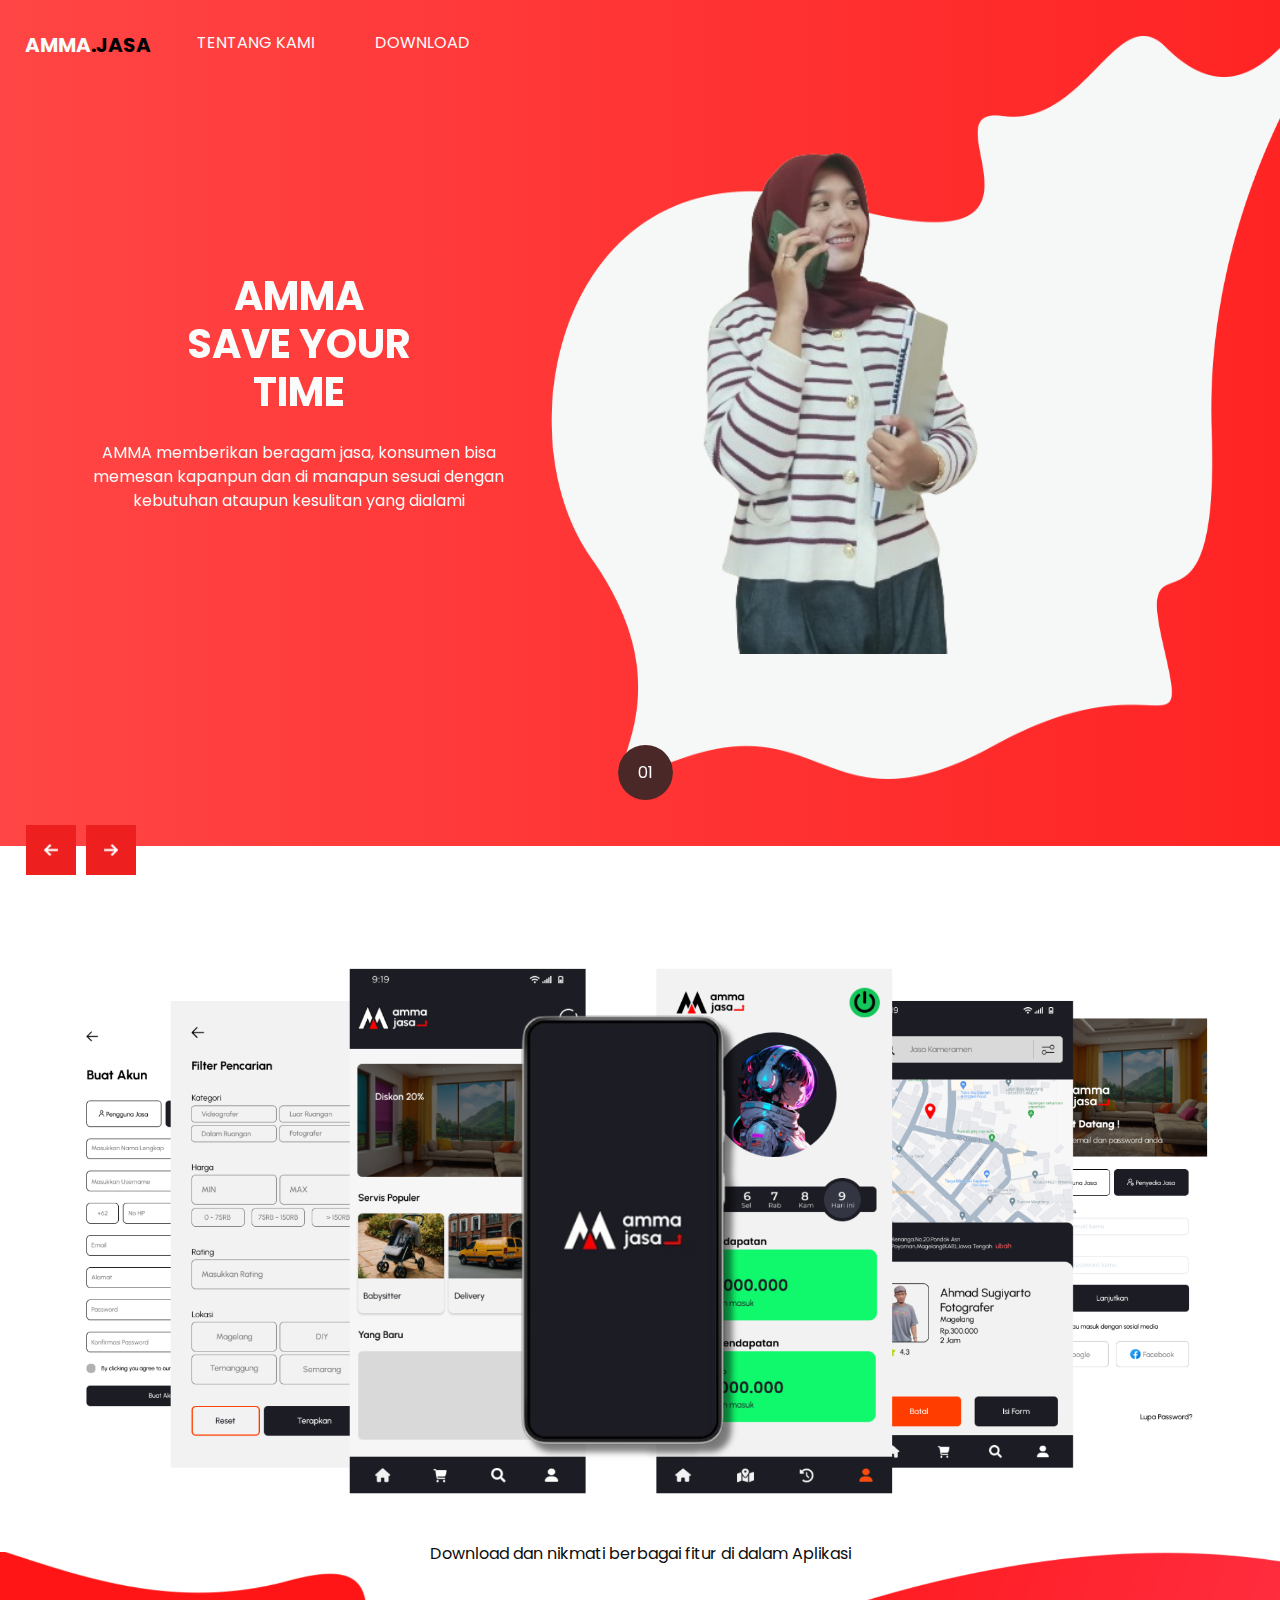
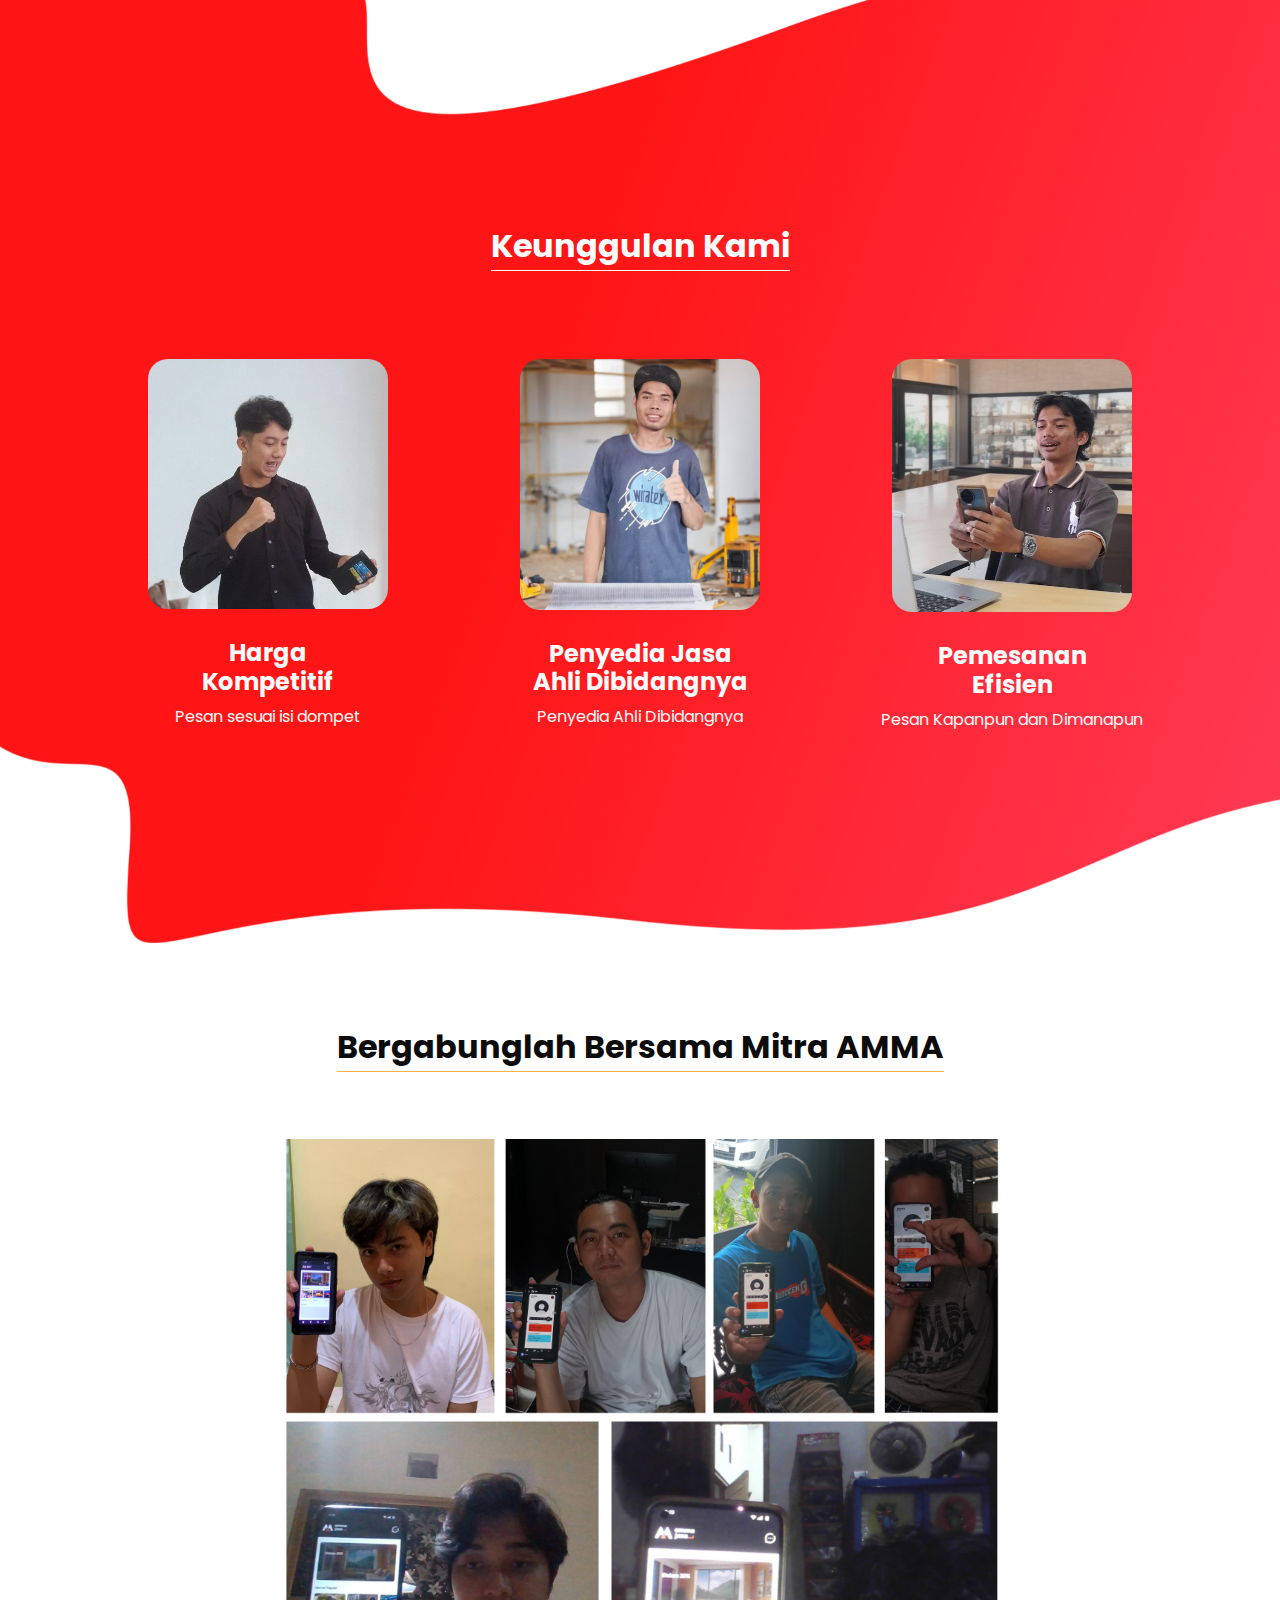
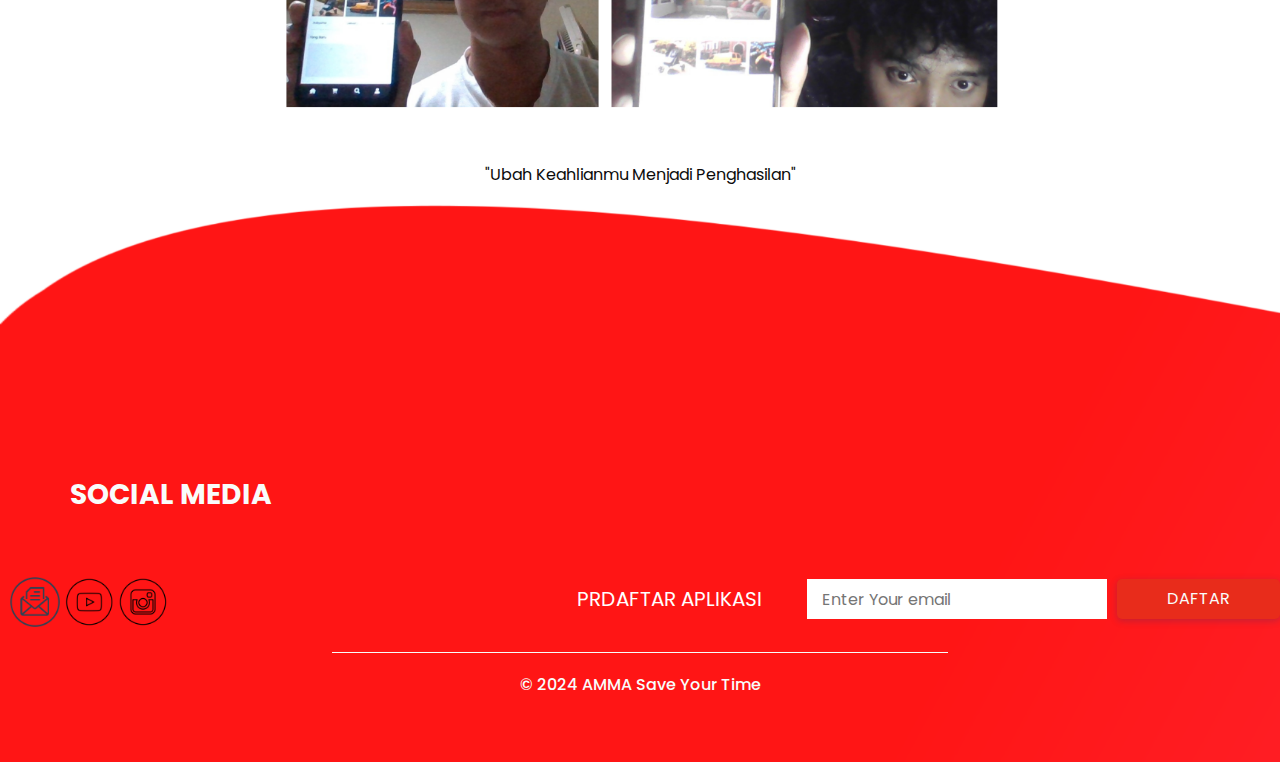
==== index.html @ a210fc60 "first commit" ====
<!DOCTYPE html>
<html>
<head>
  <meta charset="utf-8"/>
  <meta http-equiv="X-UA-Compatible" content="IE=edge"/>
  <!-- Mobile Metas -->
  <meta name="viewport" content="width=device-width, initial-scale=1, shrink-to-fit=no"/>
  <!-- Site Metas -->
  <meta name="keywords" content=""/>
  <meta name="description" content=""/>
  <meta name="author" content=""/>

  <title>AMMA.JASA</title>

  <!-- slider stylesheet -->
  <link rel="stylesheet" type="text/css" href="https://cdnjs.cloudflare.com/ajax/libs/OwlCarousel2/2.1.3/assets/owl.carousel.min.css"/>

  <!-- bootstrap core css -->
  <link rel="stylesheet" type="text/css" href="css/bootstrap.css"/>

  <!-- fonts style -->
  <link href="https://fonts.googleapis.com/css?family=Dosis:400,500|Poppins:400,700&amp;display=swap" rel="stylesheet"/>
  <!-- Custom styles for this template -->
  <link href="css/style.css" rel="stylesheet"/>
  <!-- responsive style -->
  <link href="css/responsive.css" rel="stylesheet"/>
  <style>
    .carousel-item {
            text-align: center;
        }
              .client_text img {
          border-radius: 80%;
          width: px;
          height: auto;
          object-fit: cover;
          margin-bottom: 40px;
      }

        .detail-box {
            text-align: center;
        }
        .name {
            font-size: 1.5em;
            font-weight: bold;
        }
        .position {
            font-size: 1.2em;
            color: #777;
        }
        .description {
            font-size: 1em;
            margin-top: 10px;
        }
        .carousel-item{
          padding-bottom: 100px;
        }
      
  </style>
</head>

<body>
  <div class="hero_area">
    <header class="header_section">
      <div class="container-fluid">
        <div class="row">
          <div class="col-lg-8">
            <nav class="navbar navbar-expand-lg custom_nav-container ">
              <a class="navbar-brand" href="index.html">
                <span>
                  AMMA
                </span>
                <span style="color: black;">
                  .JASA
                </span>
              </a>
              <button class="navbar-toggler" type="button" data-toggle="collapse" data-target="#navbarSupportedContent" aria-controls="navbarSupportedContent" aria-expanded="false" aria-label="Toggle navigation">
                <span class="navbar-toggler-icon"></span>
              </button>

              <div class="collapse navbar-collapse" id="navbarSupportedContent">
                <div class="d-flex  flex-column flex-lg-row align-items-center">
                  <ul class="navbar-nav  ">
                    <li class="nav-item active">
                      <a class="nav-link" href="#ttng">Tentang Kami<span class="sr-only">(current)</span></a>

                    </li>
                    <li class="nav-item active">
                      <a class="nav-link" href="#Download">Download<span class="sr-only">(current)</span></a>
                      
                    </li>
                    </li>
                  </ul>
                </div>
              </div>
            </nav>
          </div>
        </div>
      </div>
    </header>
    <section class=" slider_section ">
      <div id="carouselExampleIndicators" class="carousel slide" data-ride="carousel">
        <ol class="carousel-indicators">
          <li data-target="#carouselExampleIndicators" data-slide-to="0" class="active">01</li>
          <li data-target="#carouselExampleIndicators" data-slide-to="1">02</li>
          <li data-target="#carouselExampleIndicators" data-slide-to="2">03</li>
        </ol>
        <div class="carousel-inner">
          <div class="carousel-item active">
            <div class="container">
              <div class="row">
                <div class="col-lg-5 col-md-6">
                  <div class="slider_detail-box">
                    <h1>
                      AMMA<br/>
                      SAVE YOUR <br/>
                      TIME
                    </h1>
                    <p>
                      AMMA memberikan beragam jasa,
                      konsumen bisa memesan kapanpun dan di manapun sesuai 
                      dengan kebutuhan ataupun kesulitan yang dialami 
                    </p>
                    <div class="btn-box">
                    </div>
                  </div>
                </div>
                <div class="col-md-6">
                  <div class="slider_img-box">
                    <img style="width: 70%;height: auto;"  src="images/indah2.png" alt=""/>
                  </div>
                </div>
              </div>
            </div>
          </div>
          <div class="carousel-item">
            <div class="container">
              <div class="row">
                <div class="col-lg-5 col-md-6">
                  <div class="slider_detail-box">
                    <h1>
                      SEMUA JASA<br/>
                      DALAM SATU<br/>
                      GENGGAMAN
                    </h1>
                    <p>
                      AMMA adalah aplikasi penghubung penyedia jasa dengan konsumen
                      bebasis daring.Tak hanya menyediakan jasa transportasi online
                      dan jasa pengantar makanan seperti aplikasi yang telah beredar sebelumnya,
                      AMMA menyediakan berbagai penyedia jasa dalam berbagai bidang
                      keterampilan untuk membantu berbagai kebutuhan konsumen
                    </p>
                    <div class="btn-box">
                    </div>
                  </div>
                </div>
                <div class="col-md-6">
                  <div class="slider_img-box">
                    <img style="width: 80%;height: auto;"  src="images/indah.png" alt=""/>
                  </div>
                </div>
              </div>
            </div>
          </div>
          <div class="carousel-item">
            <div class="container">
              <div class="row">
                <div class="col-lg-5 col-md-6">
                  <div class="slider_detail-box">
                    <h1>
                      JAMINAN<br/>
                      KEAMANAN <br/>
                      
                    </h1>
                    <p>
                      Jaminan penyedia jasa yang terhubung dengan badan terpercaya. Melalui verifikasi kredensial, 
                      badan terpercaya dapat menilai kesesuaian penyedia layanan yang memenuhi kriteria kelayakan 
                      yang telah tim tentukan untuk kesehjateraan bersama.
                    </p>
                    <div class="btn-box">
                    </div>
                  </div>
                </div>
                <div class="col-md-6">
                  <div class="slider_img-box">
                    <img style="width: 96%;height: auto;" src="images/indah1.png" alt=""/>
                  </div>
                </div>
              </div>
            </div>
          </div>
        </div>
        <div class="carousel_btn-container">
          <a class="carousel-control-prev" href="#carouselExampleIndicators" role="button" data-slide="prev">
            <span class="sr-only">Previous</span>
          </a>
          <a class="carousel-control-next" href="#carouselExampleIndicators" role="button" data-slide="next">
            <span class="sr-only">Next</span>
          </a>
        </div>
      </div>
    </section>
    <!-- end slider section -->
  </div>

  <!-- welcome section -->
  <section id="ttng"></section>
  <section class="welcome_section layout_padding">
    <div class="container">
      <div class="layout_padding2">
        <div class="img-box">
          <img src="images/welcome.png" alt=""/>
        </div>
        <div class="detail-box">
          <p>
            Download dan nikmati berbagai fitur di dalam Aplikasi
          </p>
          <div>
          </div>
        </div>
      </div>

    </div>
  </section>
  <!-- end welcome section -->

  <!-- service section -->

  <section class="service_section">
    <div class="container">
      <div class="custom_heading-container">
        <h2>
          Keunggulan Kami
        </h2>
      </div>
      <div class="service_container layout_padding2">
        <div class="service_box">
          <div class="img-box">
            <img style="width: 70%;height: auto;border-radius: 20px;" src="images/s-1.jpg" alt=""/>
          </div>
          <div class="detail-box">
            <h4>
               Harga<br/>
              Kompetitif
            </h4>
            <p>
              Pesan sesuai isi dompet
            </p>
          </div>
        </div>
        <div class="service_box">
          <div class="img-box">
            <img style="width: 70%;height: auto;border-radius: 20px;" src="images/s-2.png" alt=""/>
          </div>
          <div class="detail-box">
            <h4>
              Penyedia Jasa<br/>
              Ahli Dibidangnya
            </h4>
            <p>
              Penyedia Ahli Dibidangnya
            </p>
          </div>
        </div>
        <div class="service_box">
          <div class="img-box">
            <img style="width: 70%;height: auto;border-radius: 20px;" src="images/s-3.jpg" alt=""/>
          </div>
          <div class="detail-box">
            <h4>
              Pemesanan <br/>
              Efisien
            </h4>
            <p>
              Pesan Kapanpun dan Dimanapun
            </p>
        </div>
      </div>
      <div>
      </div>
    </div>
  </section>

  <section class="problem_section layout_padding">
    <div class="container">
      <div class="custom_heading-container">
        <h2>
          Bergabunglah Bersama Mitra AMMA
        </h2>
      </div>
      <div class="layout_padding2">
        <div class="img-box">
          <img src="images/problem.png" alt=""/>
        </div>
        <div class="detail-box">
          <p>
            "Ubah Keahlianmu Menjadi Penghasilan"
          </p>
          <div>
          </div>
        </div>
      </div>

    </div>
  </section>

  
  <div class="footer_bg">
    <!-- info section -->
    <section class="info_section layout_padding2-bottom">
      <div class="container">
        <h3 class="">
          Social Media
        </h3>
      </div>
      <div class="container info_content">

        <div>
          <div class="row">
            <div class="col-md-6 col-lg-4">
              <div class="d-flex">
                
              </div>
              </div>
            </div>
          </div>
        </div>
        <section id="Download">
          <div class="d-flex flex-column flex-lg-row justify-content-between align-items-center align-items-lg-baseline">
              <div class="social-box">
                  <a href="mailto:amma.indonesia2511@gmail.com">
                      <img src="images/twitter.png" alt="Twitter"/>
                  </a>
                  <a href="https://youtube.com/@ammajasa?si=IAHCmDmbcj8wRDxm">
                      <img src="images/linkedin1.png" alt="LinkedIn"/>
                  </a>
                  <a href="https://www.instagram.com/amma.jasa?igsh=ZnV5NmlhdG95YzE4">
                      <img src="images/instagram1.png" alt="Instagram"/>
                  </a>
              </div>
              <div class="form_container mt-5">
                  <form action="save_email.php" method="POST">
                      <label style="font-size: 20px;" for="subscribeMail1">
                          Prdaftar Aplikasi
                      </label>
                      <input type="email" name="email" placeholder="Enter Your email" id="subscribeMail1" required/>
                      <input type="hidden" name="user_type" value="Mitra"/>
                      <button type="submit">
                        Daftar
                      </button>
                  </form>
              </div>
          </div>
      </section>      
    <!-- end info_section -->

    <!-- footer section -->
    <section class="container-fluid footer_section">
      <p>
        © 2024
        <a href="https://html.design/">AMMA Save Your Time</a>
      </p>
    </section>
    <!-- footer section -->
  </div>


  <script type="text/javascript" src="js/jquery-3.4.1.min.js"></script>
  <script type="text/javascript" src="js/bootstrap.js"></script>
  <script src="https://code.jquery.com/jquery-3.5.1.slim.min.js"></script>
<script src="https://cdn.jsdelivr.net/npm/@popperjs/core@2.5.3/dist/umd/popper.min.js"></script>
<script src="https://stackpath.bootstrapcdn.com/bootstrap/4.5.2/js/bootstrap.min.js"></script>



</body>
</html>
---- css/style.css ----
body {
  font-family: "Poppins", sans-serif;
  color: #0c0c0c;
  background-color: #ffffff;
}

.layout_padding {
  padding: 75px 0;
}

.layout_padding2 {
  padding: 45px 0;
}

.layout_padding2-top {
  padding-top: 45px;
}

.layout_padding2-bottom {
  padding-bottom: 45px;
}

.layout_padding-top {
  padding-top: 75px;
}

.layout_padding-bottom {
  padding-bottom: 75px;
}

.custom_heading-container {
  display: -webkit-box;
  display: -ms-flexbox;
  display: flex;
  -webkit-box-pack: center;
      -ms-flex-pack: center;
          justify-content: center;
}

.custom_heading-container h2 {
  font-weight: bold;
  border-bottom: 1px solid #feb543;
  padding-bottom: 5px;
}

/*header section*/
.hero_area {
  height: 94vh;
  background: -webkit-gradient(linear, left top, right top, from(#ff3535), to(#f12d2a));
  background: linear-gradient(to right, rgb(255, 69, 69), #ff2424);
}

.hero_area::before {
  content: "";
  position: absolute;
  width: 58%;
  height: 86%;
  background-image: url(../images/hero-bg.png);
  background-size: 100% 100%;
  background-repeat: no-repeat;
  top: 25px;
  right: 0;
}

.sub_page .hero_area {
  height: auto;
}

.sub_page .hero_area::before {
  display: none;
}

.hero_area.sub_pages {
  height: auto;
}

.header_section {
  padding-top: 15px;
}

.header_section .container-fluid {
  padding-right: 25px;
  padding-left: 25px;
}

.header_section .nav_container {
  margin: 0 auto;
}

.custom_nav-container.navbar-expand-lg .navbar-nav .nav-link {
  padding: 10px 30px;
  color: #f9fcfb;
  text-align: center;
  text-transform: uppercase;
}

a,
a:hover,
a:focus {
  text-decoration: none;
}

a:hover,
a:focus {
  color: initial;
}

.btn,
.btn:focus {
  outline: none !important;
  -webkit-box-shadow: none;
          box-shadow: none;
}

.navbar-brand,
.navbar-brand:hover {
  text-transform: uppercase;
  font-weight: bold;
  font-size: 24px;
  color: #fafcfd;
}

.custom_nav-container .nav_search-btn {
  background-image: url(../images/search-icon.png);
  background-size: 22px;
  background-repeat: no-repeat;
  background-position-y: 7px;
  width: 35px;
  height: 35px;
  padding: 0;
  border: none;
}

.navbar-brand {
  display: -webkit-box;
  display: -ms-flexbox;
  display: flex;
  -webkit-box-align: center;
      -ms-flex-align: center;
          align-items: center;
}

.navbar-brand span {
  font-size: 20px;
  font-weight: 700;
  color: #f9fcfb;
  margin-top: 5px;
  text-transform: uppercase;
}

.custom_nav-container {
  z-index: 99999;
  padding: 5px 0;
}

.custom_nav-container .navbar-toggler {
  outline: none;
}

.custom_nav-container .navbar-toggler .navbar-toggler-icon {
  background-image: url(../images/menu.png);
  background-size: 40px;
}

/*end header section*/
/* slider section */
.slider_section {
  color: #f9fcfb;
  display: -webkit-box;
  display: -ms-flexbox;
  display: flex;
  -webkit-box-orient: vertical;
  -webkit-box-direction: normal;
      -ms-flex-direction: column;
          flex-direction: column;
  height: 90%;
  -webkit-box-pack: center;
      -ms-flex-pack: center;
          justify-content: center;
}

.slider_section .row {
  -webkit-box-align: center;
      -ms-flex-align: center;
          align-items: center;
}

.slider_section #carouselExampleIndicators {
  position: unset;
}

.slider_section .carousel_btn-container {
  width: 110px;
  position: absolute;
  bottom: 0;
  display: -webkit-box;
  display: -ms-flexbox;
  display: flex;
  -webkit-box-pack: justify;
      -ms-flex-pack: justify;
          justify-content: space-between;
  left: 2%;
  z-index: 999;
}

.slider_section .carousel_btn-container .carousel-control-prev,
.slider_section .carousel_btn-container .carousel-control-next {
  position: relative;
  width: 50px;
  height: 50px;
  opacity: 1;
  background-repeat: no-repeat;
  background-size: 14px;
  background-position: center;
  background-color: #ed1f1f;
  -webkit-transform: translateY(-50%);
          transform: translateY(-50%);
}

.slider_section .carousel_btn-container .carousel-control-prev:hover,
.slider_section .carousel_btn-container .carousel-control-next:hover {
  background-color: #feb543;
}

.slider_section .carousel_btn-container .carousel-control-prev {
  background-image: url(../images/prev.png);
}

.slider_section .carousel_btn-container .carousel-control-next {
  background-image: url(../images/next.png);
}

.slider_section ol.carousel-indicators {
  margin: 0;
  width: 75px;
  bottom: 10%;
  left: 47.5%;
}

.slider_section ol.carousel-indicators li {
  width: 55px;
  height: 55px;
  border-radius: 100%;
  text-indent: 0px;
  text-align: center;
  line-height: 55px;
  color: #f9fcfb;
  background-color: #492827;
  opacity: 1;
  display: none;
}

.slider_section ol.carousel-indicators li.active {
  display: block;
}

.slider_detail-box h1 {
  font-weight: bold;
  margin-bottom: 25px;
}

.slider_detail-box .btn-box a {
  display: inline-block;
  padding: 12px 40px;
  background-color: #feb543;
  color: #f9fcfb;
  border-radius: 25px;
  -webkit-box-shadow: 0px 2px 7px 0px rgba(235, 64, 30, 0.26);
  box-shadow: 0px 2px 7px 0px rgba(248, 37, 37, 0.26);
  -webkit-transition: all .3s;
  transition: all .3s;
  border: none;
  margin: 35px 0 50px 0;
}

.slider_detail-box .btn-box a:hover {
  -webkit-transform: translateY(-7px);
          transform: translateY(-7px);
}

.slider_img-box {
  width: 75%;
  margin: 0 auto;
}

.slider_img-box img {
  width: 120px;
}

.welcome_section {
  text-align: center;
}

.welcome_section .img-box {
  width: 100%;
  margin: 0 auto;
}

.welcome_section .img-box img {
  width: 100%;
}

.welcome_section .detail-box {
  margin-top: 45px;
}

.welcome_section .detail-box a {
  display: inline-block;
  padding: 12px 40px;
  background-color: #feb543;
  color: #f9fcfb;
  border-radius: 25px;
  -webkit-box-shadow: 0px 2px 7px 0px rgba(32, 50, 117, 0.26);
  box-shadow: 0px 2px 7px 0px rgba(32, 50, 117, 0.26);
  -webkit-transition: all .3s;
  transition: all .3s;
  border: none;
  margin-top: 45px;
}

.welcome_section .detail-box a:hover {
  -webkit-transform: translateY(-7px);
          transform: translateY(-7px);
}

.service_section {
  text-align: center;
  color: #f9fcfb;
  background-image: url(../images/service-bg.png);
  background-size: 100% 100%;
  padding-top: 275px;
  padding-bottom: 125px;
  background-repeat: no-repeat;
  margin-top: -150px;
}

.service_section .custom_heading-container h2 {
  border-color: #f9fcfb;
}

.service_section .service_container {
  display: -webkit-box;
  display: -ms-flexbox;
  display: flex;
  -webkit-box-pack: center;
      -ms-flex-pack: center;
          justify-content: center;
  -ms-flex-wrap: wrap;
      flex-wrap: wrap;
}

.service_section .service_container .service_box {
  width: 30%;
  min-width: 300px;
  margin: 35px 15px;
}

.service_section .service_container .service_box .img-box {
  border-radius: 18px;
  overflow: hidden;
}

.service_section .service_container .service_box .img-box img {
  width: 100%;
}

.service_section .service_container .service_box .detail-box {
  margin-top: 30px;
}

.service_section .service_container .service_box .detail-box h4 {
  font-weight: bold;
}

.service_section a {
  display: inline-block;
  padding: 12px 40px;
  background-color: #feb543;
  color: #f9fcfb;
  border-radius: 25px;
  -webkit-box-shadow: 0px 2px 7px 0px rgba(32, 50, 117, 0.26);
  box-shadow: 0px 2px 7px 0px rgba(32, 50, 117, 0.26);
  -webkit-transition: all .3s;
  transition: all .3s;
  border: none;
}

.service_section a:hover {
  -webkit-transform: translateY(-7px);
          transform: translateY(-7px);
}

.sub_page .service_section {
  margin-top: 00px;
  margin-bottom: 150px;
}

.problem_section {
  text-align: center;
}

.problem_section .img-box {
  width: 65%;
  margin: 0 auto;
}

.problem_section .img-box img {
  width: 100%;
}

.problem_section .detail-box {
  margin-top: 45px;
}

.problem_section .detail-box a {
  display: inline-block;
  padding: 12px 40px;
  background-color: #feb543;
  color: #f9fcfb;
  border-radius: 25px;
  -webkit-box-shadow: 0px 2px 7px 0px rgba(32, 50, 117, 0.26);
  box-shadow: 0px 2px 7px 0px rgba(32, 50, 117, 0.26);
  -webkit-transition: all .3s;
  transition: all .3s;
  border: none;
  margin-top: 45px;
}

.problem_section .detail-box a:hover {
  -webkit-transform: translateY(-7px);
          transform: translateY(-7px);
}

.why_section {
  color: #f9fcfb;
  background: -webkit-gradient(linear, left top, right top, from(#e02727), to(#8f4fe8));
  background: linear-gradient(to right, #cc2f2f, #e87d4f);
}

.why_section .custom_heading-container h2 {
  border-color: #f9fcfb;
}

.why_section p {
  text-align: center;
  margin: 40px 0 55px 0;
}

.why_section .row .col-md-3 {
  display: -webkit-box;
  display: -ms-flexbox;
  display: flex;
  -webkit-box-align: center;
      -ms-flex-align: center;
          align-items: center;
  -webkit-box-pack: center;
      -ms-flex-pack: center;
          justify-content: center;
}

.why_section .row .col-md-3 .img-box {
  width: 45px;
  margin-right: 15px;
}

.why_section .row .col-md-3 .img-box img {
  width: 100%;
}

.client_section h2 {
  font-weight: bold;
  text-align: center;
}

.client_section .carousel-control-prev,
.client_section .carousel-control-next {
  width: 65px;
  height: 60px;
  border: none;
  opacity: 1;
  background-repeat: no-repeat;
  background-size: 14px;
  background-position: center;
  background-color: #f16439;
  top: 50%;
  -webkit-transform: translateY(-50%);
          transform: translateY(-50%);
}

.client_section .carousel-control-prev:hover,
.client_section .carousel-control-next:hover {
  background-color: #feb543;
}



.client_container {
  width: 55%;
  margin: 0 auto;
}


.client_container .detail-box {
  display: -webkit-box;
  display: -ms-flexbox;
  display: flex;
  -webkit-box-align: center;
      -ms-flex-align: center;
          align-items: center;
  margin-top: 30px;
}

.client_container .detail-box .img-box {
  width: 75px;
  margin-right: 15px;
  border: 10px solid #9852f2;
  border-radius: 100%;
  overflow: hidden;
}

.client_container .detail-box .img-box img {
  width: 100%;
}

.client_container .detail-box .name h5 {
  margin: 0;
}

.client_container .detail-box .name p {
  text-transform: uppercase;
  color: #0b93b1;
  margin: 0;
}

.contact_section .contact_heading {
  text-align: center;
  margin-bottom: 45px;
}

.contact_section .contact_heading h2 {
  font-weight: bold;
}

.contact_section form .form-control {
  border: none;
  background-color: #f2f3f4;
  outline: none;
  -webkit-box-shadow: none;
          box-shadow: none;
  border-radius: 0;
  height: 50px;
}

.contact_section form .form-control#inputMessage {
  height: 120px;
}

.contact_section form select.form-control {
  -webkit-appearance: none;
     -moz-appearance: none;
          appearance: none;
  position: relative;
  background-image: url(../images/down-arrow.png);
  background-repeat: no-repeat;
  background-position: 98%;
}

.contact_section button {
  display: inline-block;
  padding: 12px 40px;
  background-color: #a053f9;
  color: #f9fcfb;
  border-radius: 5px;
  -webkit-box-shadow: 0px 2px 7px 0px rgba(32, 50, 117, 0.26);
  box-shadow: 0px 2px 7px 0px rgba(32, 50, 117, 0.26);
  -webkit-transition: all .3s;
  transition: all .3s;
  border: none;
  text-transform: uppercase;
  -webkit-box-shadow: none;
          box-shadow: none;
  outline: none;
  margin-top: 35px;
  font-size: 15px;
}

.contact_section button:hover {
  -webkit-transform: translateY(-7px);
          transform: translateY(-7px);
}

/* info section */
.footer_bg {
  background-image: url(../images/footer-bg.png);
  background-size: cover;
  padding-top: 280px;
  margin-top: -125px;
}

.info_section {
  position: relative;
  font-family: "Poppins", sans-serif;
}

.info_section h3 {
  text-transform: uppercase;
  font-weight: bold;
  color: #f9fcfb;
  margin-bottom: 20px;
}

.info_section img {
  width: 100%;
  position: relative;
  right: 85px;
}

.info_section ul {
  padding: 0;
}

.info_section ul li {
  list-style-type: none;
  margin: 10px 0;
}

.info_section ul li a,
.info_section ul li a:hover {
  color: #fff;
}

.info_section h5 {
  margin-bottom: 12px;
  font-size: 22px;
  color: #fff;
  padding: 1px 3px;
  border-bottom: 2px solid #feb543;
}

.info_section .social-box {
  margin: 25px 0;
}

.info_section .social-box img {
  position: relative;
  left: 10px;
  width: 50px;

}

.form_container form {
  display: -webkit-box;
  display: -ms-flexbox;
  display: flex;
  -webkit-box-align: center;
      -ms-flex-align: center;
          align-items: center;
}

.info_section .form_container label {
  margin: 0;
  font-size: 18px;
  text-transform: uppercase;
  color: #fff;
}

.info_section .form_container input {
  width: 300px;
  height: 40px;
  border: none;
  outline: none;
  padding-left: 15px;
  background-color: #fff;
  margin-left: 45px;
  margin-right: 10px;
}

.info_section .form_container button {
  display: inline-block;
  padding: 8px 50px;
  background-color: #e82c1b;
  color: #f9fcfb;
  border-radius: 5px;
  -webkit-box-shadow: 0px 2px 7px 0px rgba(32, 50, 117, 0.26);
  box-shadow: 0px 2px 7px 0px rgba(32, 50, 117, 0.26);
  -webkit-transition: all .3s;
  transition: all .3s;
  border: none;
  border: none;
  text-transform: uppercase;
}

.info_section .form_container button:hover {
  -webkit-transform: translateY(-7px);
          transform: translateY(-7px);
}

.info_section .form_container button:hover {
  -webkit-transform: none;
          transform: none;
}

/* end info section */
/* footer section*/
.footer_section {
  font-weight: 500;
  display: -webkit-box;
  display: -ms-flexbox;
  display: flex;
  -webkit-box-pack: center;
      -ms-flex-pack: center;
          justify-content: center;
}

.footer_section p {
  color: #f9fcfb;
  margin: 0;
  text-align: center;
  padding: 20px 15%;
  border-top: 1px solid #f9fcfb;
}

.footer_section a {
  color: #f9fcfb;
}

/* end footer section*/
/*# sourceMappingURL=style.css.map */
---- css/responsive.css ----
@media (max-width: 1120px) {
  .footer_bg {
    margin-top: 0;
  }
}

@media (max-width: 992px) {
  .custom_nav-container .nav_search-btn {
    background-position: center;
  }

  .hero_area::before {
    display: none;
  }


  .service_section {
    background-size: cover;
  }

  .slider_section ol.carousel-indicators {
    display: none;

  }

  .slider_img-box img {
    z-index: 1;
    position: relative;
  }

  .slider_img-box {
    position: relative;
  }

  .slider_img-box::before {
    background-image: url(../images/hero-bg-mobile.png);
    width: 85%;
    height: 85%;
    content: "";
    position: absolute;
    background-size: cover;
    z-index: 0;
    left: 9;
    top: 0;
    transform: scale(1.8);
  }


  .hero_area {
    height: auto;
  }

  .slider_detail-box {
    margin-top: 35px;
    margin-bottom: 45px;
  }

  .slider_img-box {
    margin-bottom: 75px;
  }

  .slider_section .carousel_btn-container {
    display: none;
  }
}

@media (max-width: 768px) {




  .slider_section .carousel_btn-container {
    display: none;
  }



  .slider_section ol.carousel-indicators {
    margin: 0;
    width: 75px;
    bottom: initial;
    left: initial;
    top: 37%;
    right: 6%;
  }

  .slider_detail-box {
    text-align: center;
  }

  .info_section .form_container input {
    width: 100%;
    margin: 20px 0;
  }

  .form_container form {
    flex-direction: column;
  }

  .slider_img-box img {
    z-index: 1;
    position: relative;
  }

  .slider_img-box {
    position: relative;
  }

  .slider_img-box::before {
    background-image: url(../images/hero-bg-mobile.png);
    width: 85%;
    height: 85%;
    content: "";
    position: absolute;
    background-size: cover;
    z-index: 0;
    left: 9;
    top: 0;
    transform: scale(1.8);
  }

  .slider_section ol.carousel-indicators {
    display: none;
  }

  .service_section {
    padding-top: 375px;
    background-position: bottom;
    margin-top: -325px;
  }

  .client_container {
    width: 95%;
  }

  .client_section .carousel-control-prev,
  .client_section .carousel-control-next {
    display: none;
  }

  .why_section .row .col-md-3 {
    margin: 15px auto;
    justify-content: flex-start;
    width: min-content;
  }

  .footer_bg {
    padding-top: 300px;
  }

  .info_section .row>div {
    margin-bottom: 35px;
  }
  .custom_heading-container h2{
    position: relative;
    right: 0px;
  }

}

@media (max-width: 576px) {
  .custom_heading-container h2{
    position: relative;
    right: 0px;
  }
  .slider_section ol.carousel-indicators {
    right: 0;
  }
}

@media (max-width: 480px) {
  .custom_heading-container h2{
    position: relative;
    right: 0px;
  }
}

@media (max-width: 420px) {
  .custom_heading-container h2{
    position: relative;
    right: 0px;
  }
}

@media (max-width: 360px) {
  .custom_heading-container h2{
    position: relative;
    right: 0px;
  }
}

@media (min-width: 1200px) {
  .container {
    max-width: 1170px;
  }
  .custom_heading-container h2{
    position: relative;
    right: 0px;
  }
}
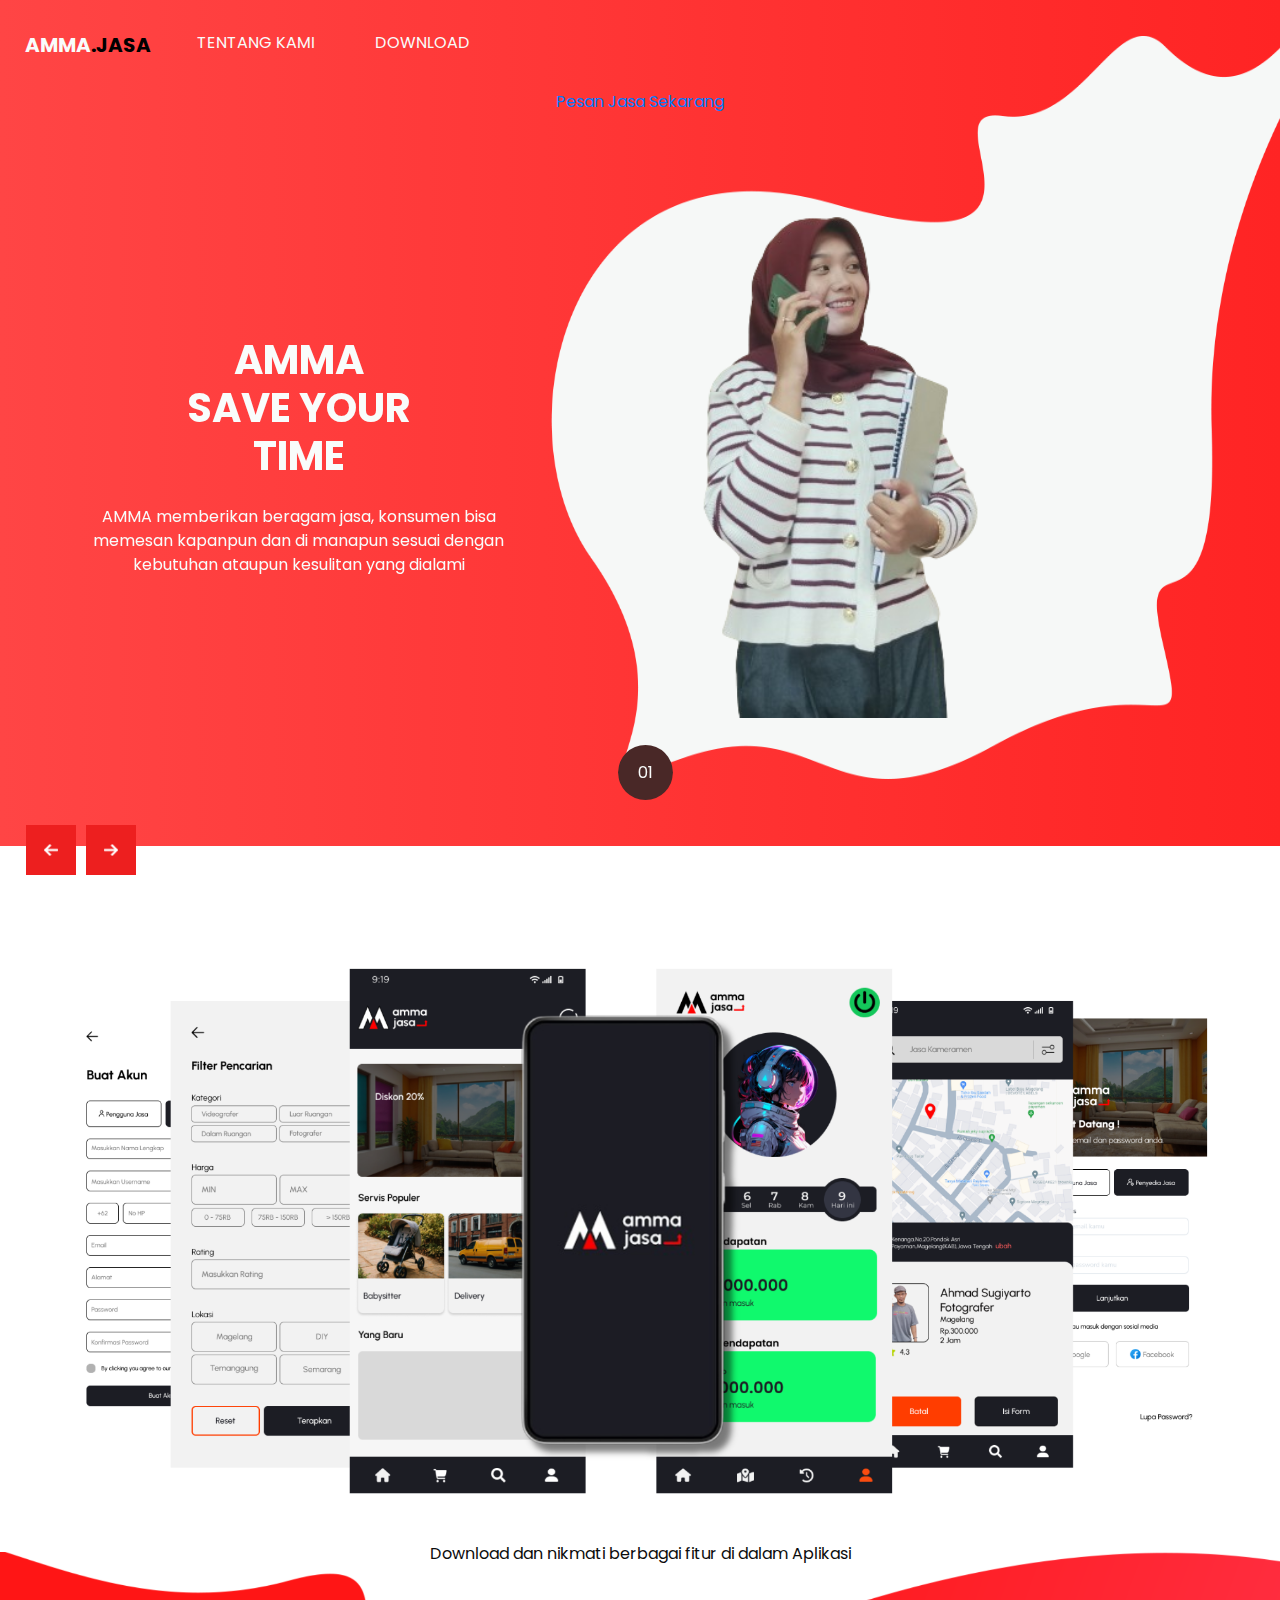
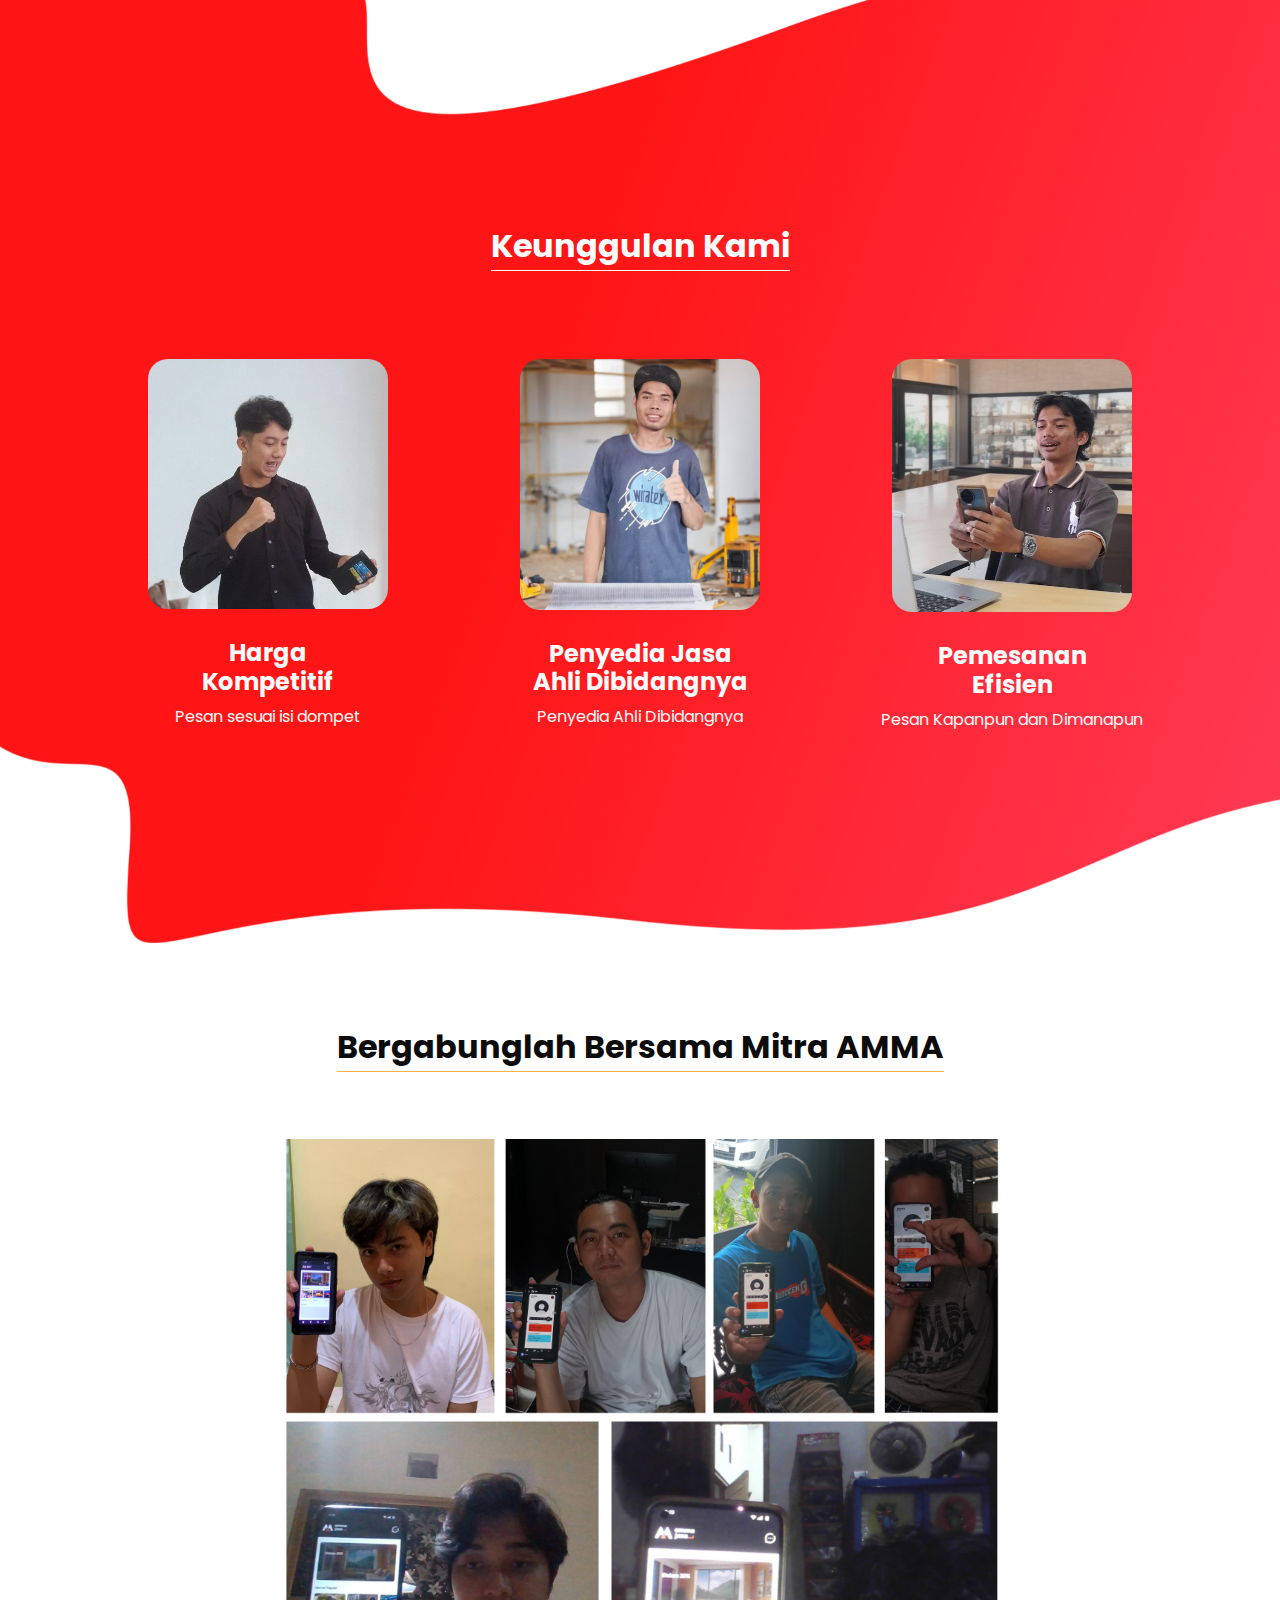
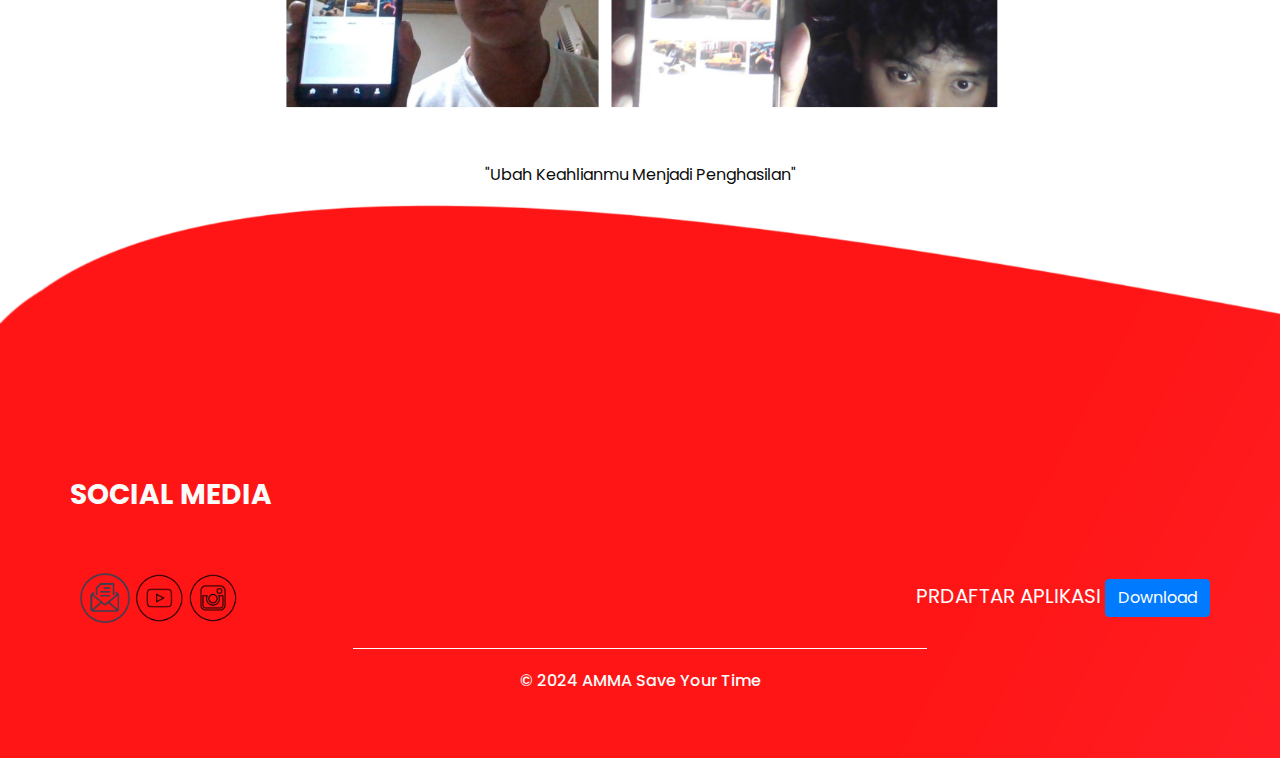
==== commit 2a9ddeb3: "Update index.html" ====
--- a/index.html
+++ b/index.html
@@ -26,35 +26,33 @@
   <link href="css/responsive.css" rel="stylesheet"/>
   <style>
     .carousel-item {
-            text-align: center;
-        }
-              .client_text img {
-          border-radius: 80%;
-          width: px;
-          height: auto;
-          object-fit: cover;
-          margin-bottom: 40px;
-      }
-
-        .detail-box {
-            text-align: center;
-        }
-        .name {
-            font-size: 1.5em;
-            font-weight: bold;
-        }
-        .position {
-            font-size: 1.2em;
-            color: #777;
-        }
-        .description {
-            font-size: 1em;
-            margin-top: 10px;
-        }
-        .carousel-item{
-          padding-bottom: 100px;
-        }
-      
+      text-align: center;
+    }
+    .client_text img {
+      border-radius: 80%;
+      width: px;
+      height: auto;
+      object-fit: cover;
+      margin-bottom: 40px;
+    }
+    .detail-box {
+      text-align: center;
+    }
+    .name {
+      font-size: 1.5em;
+      font-weight: bold;
+    }
+    .position {
+      font-size: 1.2em;
+      color: #777;
+    }
+    .description {
+      font-size: 1em;
+      margin-top: 10px;
+    }
+    .carousel-item {
+      padding-bottom: 100px;
+    }
   </style>
 </head>
 
@@ -82,12 +80,9 @@
                   <ul class="navbar-nav  ">
                     <li class="nav-item active">
                       <a class="nav-link" href="#ttng">Tentang Kami<span class="sr-only">(current)</span></a>
-
                     </li>
                     <li class="nav-item active">
                       <a class="nav-link" href="#Download">Download<span class="sr-only">(current)</span></a>
-                      
-                    </li>
                     </li>
                   </ul>
                 </div>
@@ -97,7 +92,14 @@
         </div>
       </div>
     </header>
-    <section class=" slider_section ">
+
+    <div class="download_section text-center" style="padding: 20px 0;">
+      <a href="https://api.whatsapp.com/send?phone=6283841427656class="btn btn-primary">
+        Pesan Jasa Sekarang
+      </a>
+    </div>
+    
+    <section class="slider_section ">
       <div id="carouselExampleIndicators" class="carousel slide" data-ride="carousel">
         <ol class="carousel-indicators">
           <li data-target="#carouselExampleIndicators" data-slide-to="0" class="active">01</li>
@@ -169,7 +171,6 @@
                     <h1>
                       JAMINAN<br/>
                       KEAMANAN <br/>
-                      
                     </h1>
                     <p>
                       Jaminan penyedia jasa yang terhubung dengan badan terpercaya. Melalui verifikasi kredensial, 
@@ -218,7 +219,6 @@
           </div>
         </div>
       </div>
-
     </div>
   </section>
   <!-- end welcome section -->
@@ -273,6 +273,7 @@
             <p>
               Pesan Kapanpun dan Dimanapun
             </p>
+          </div>
         </div>
       </div>
       <div>
@@ -299,11 +300,9 @@
           </div>
         </div>
       </div>
-
     </div>
   </section>
 
-  
   <div class="footer_bg">
     <!-- info section -->
     <section class="info_section layout_padding2-bottom">
@@ -313,13 +312,10 @@
         </h3>
       </div>
       <div class="container info_content">
-
         <div>
           <div class="row">
             <div class="col-md-6 col-lg-4">
               <div class="d-flex">
-                
-              </div>
               </div>
             </div>
           </div>
@@ -338,16 +334,12 @@
                   </a>
               </div>
               <div class="form_container mt-5">
-                  <form action="save_email.php" method="POST">
-                      <label style="font-size: 20px;" for="subscribeMail1">
-                          Prdaftar Aplikasi
-                      </label>
-                      <input type="email" name="email" placeholder="Enter Your email" id="subscribeMail1" required/>
-                      <input type="hidden" name="user_type" value="Mitra"/>
-                      <button type="submit">
-                        Daftar
-                      </button>
-                  </form>
+                  <label style="font-size: 20px;" for="subscribeMail1">
+                      Prdaftar Aplikasi
+                  </label>
+                  <a href="https://drive.google.com/file/d/your_google_drive_file_id/view" class="btn btn-primary">
+                    Download
+                  </a>
               </div>
           </div>
       </section>      
@@ -363,14 +355,10 @@
     <!-- footer section -->
   </div>
 
-
   <script type="text/javascript" src="js/jquery-3.4.1.min.js"></script>
   <script type="text/javascript" src="js/bootstrap.js"></script>
   <script src="https://code.jquery.com/jquery-3.5.1.slim.min.js"></script>
-<script src="https://cdn.jsdelivr.net/npm/@popperjs/core@2.5.3/dist/umd/popper.min.js"></script>
-<script src="https://stackpath.bootstrapcdn.com/bootstrap/4.5.2/js/bootstrap.min.js"></script>
-
-
-
+  <script src="https://cdn.jsdelivr.net/npm/@popperjs/core@2.5.3/dist/umd/popper.min.js"></script>
+  <script src="https://stackpath.bootstrapcdn.com/bootstrap/4.5.2/js/bootstrap.min.js"></script>
 </body>
-</html>+</html>
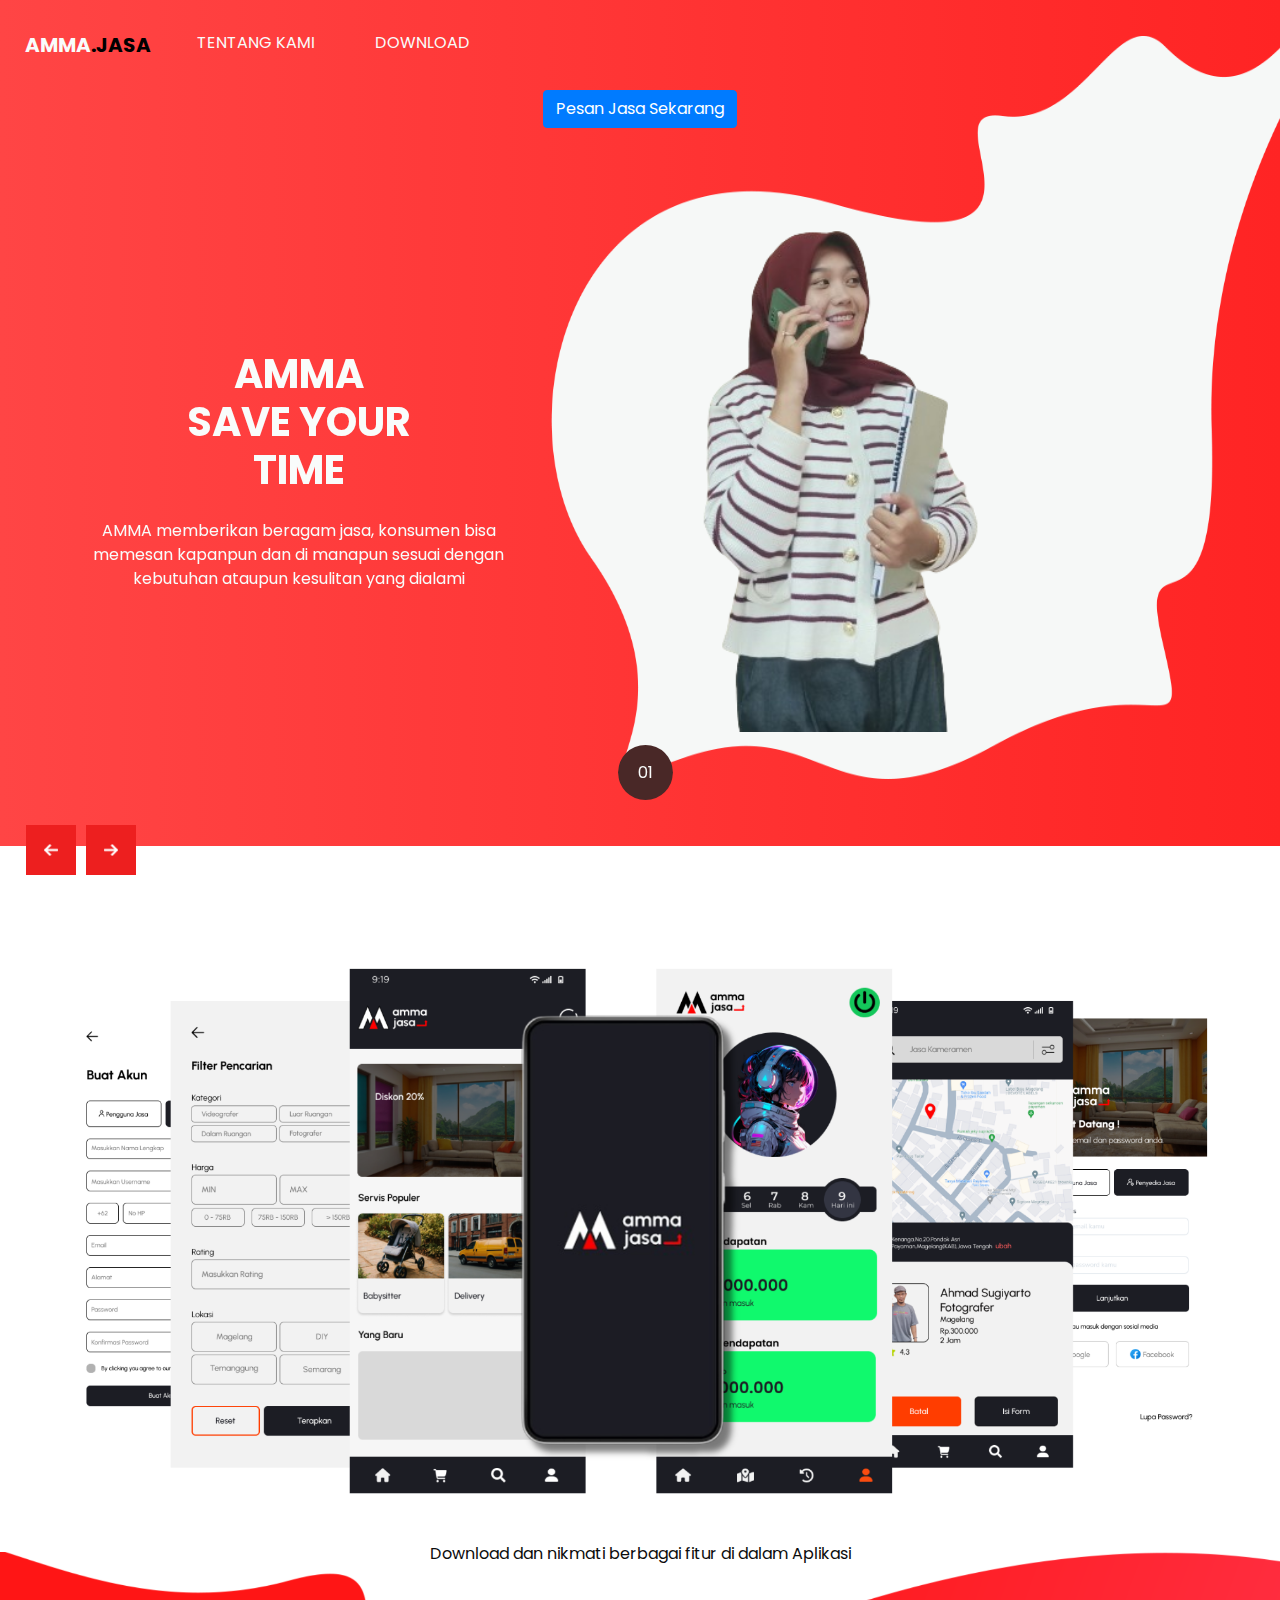
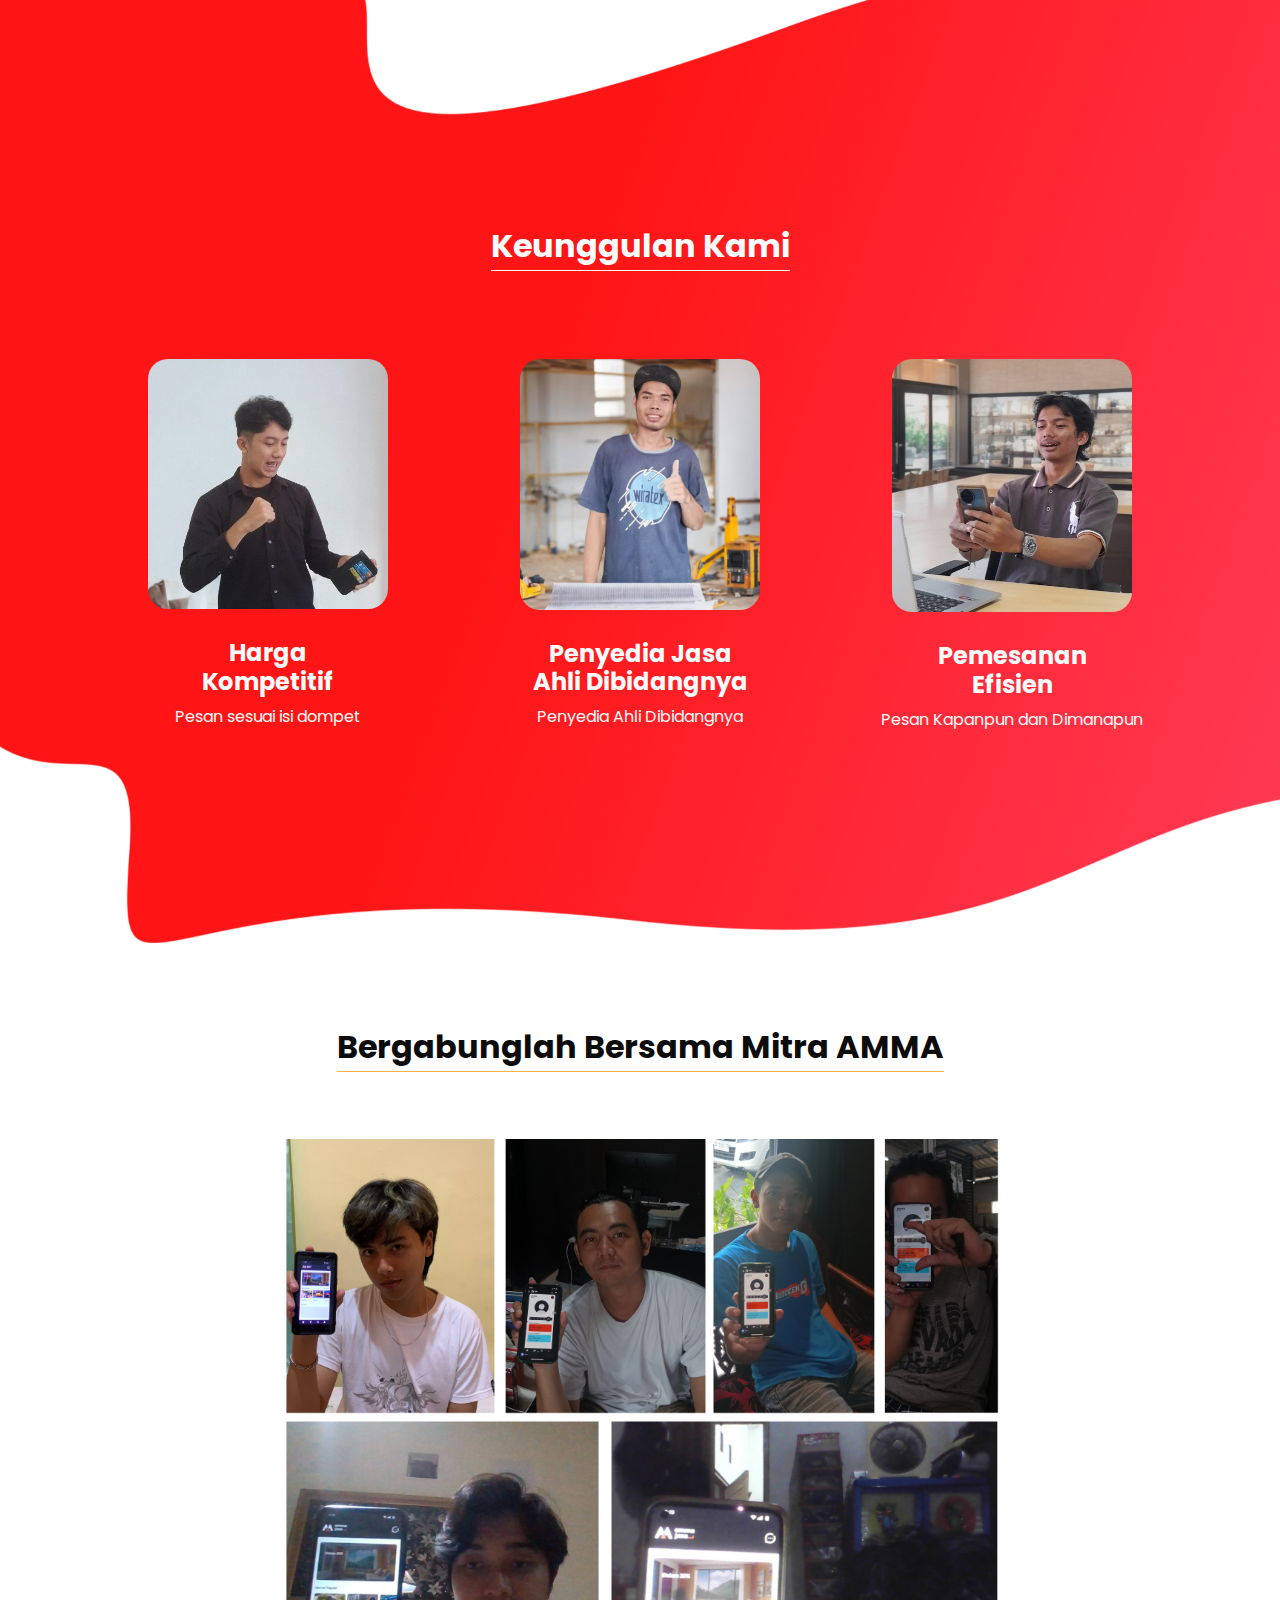
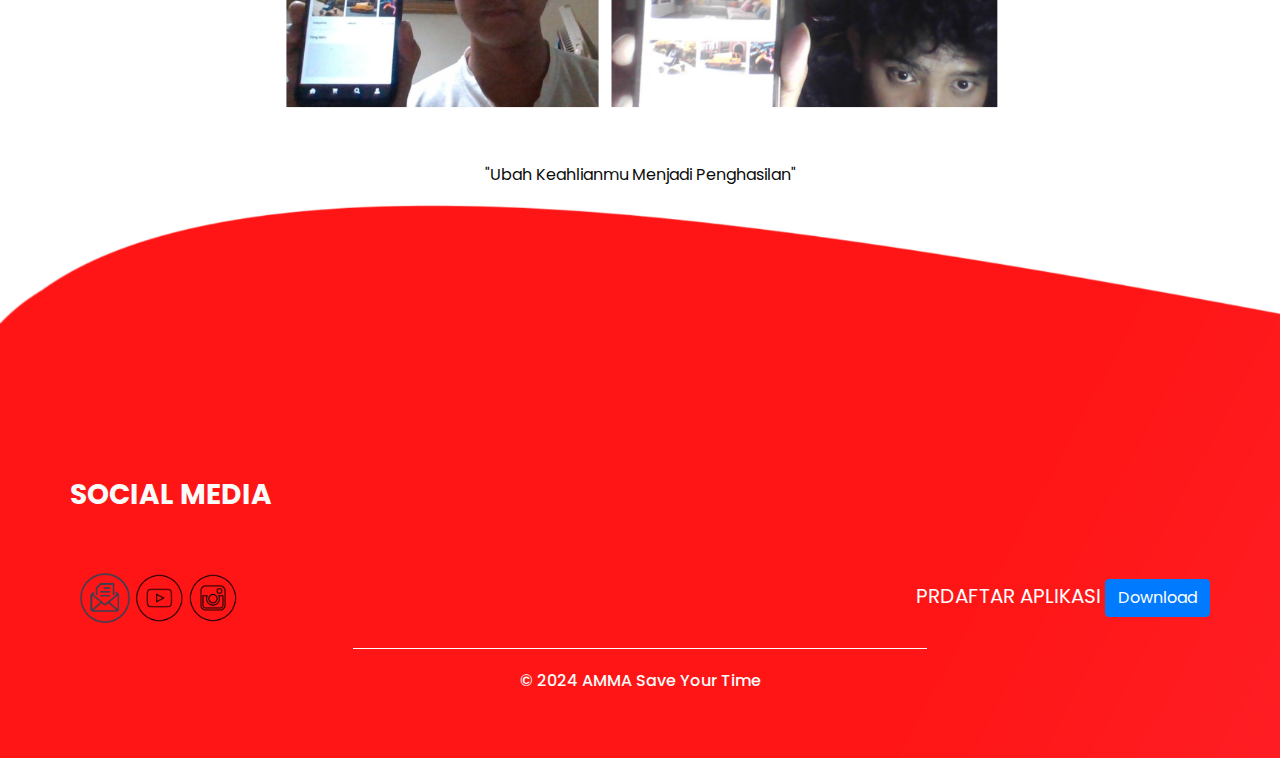
==== commit 524fb803: "Update index.html" ====
--- a/index.html
+++ b/index.html
@@ -94,7 +94,7 @@
     </header>
 
     <div class="download_section text-center" style="padding: 20px 0;">
-      <a href="https://api.whatsapp.com/send?phone=6283841427656class="btn btn-primary">
+      <a href="https://api.whatsapp.com/send?phone=6283841427656&text=Halo%20mimin%20AMMA%2C%20Saya%20(nama%20Anda)%20dari%20(kecamatan%2C%20kab%2Fkota%20Anda).%20Saya%20ingin%20memesan%20jasa%20(jasa%20yang%20diinginkan).%20Apakah%20tersedia%3F" class="btn btn-primary">
         Pesan Jasa Sekarang
       </a>
     </div>
